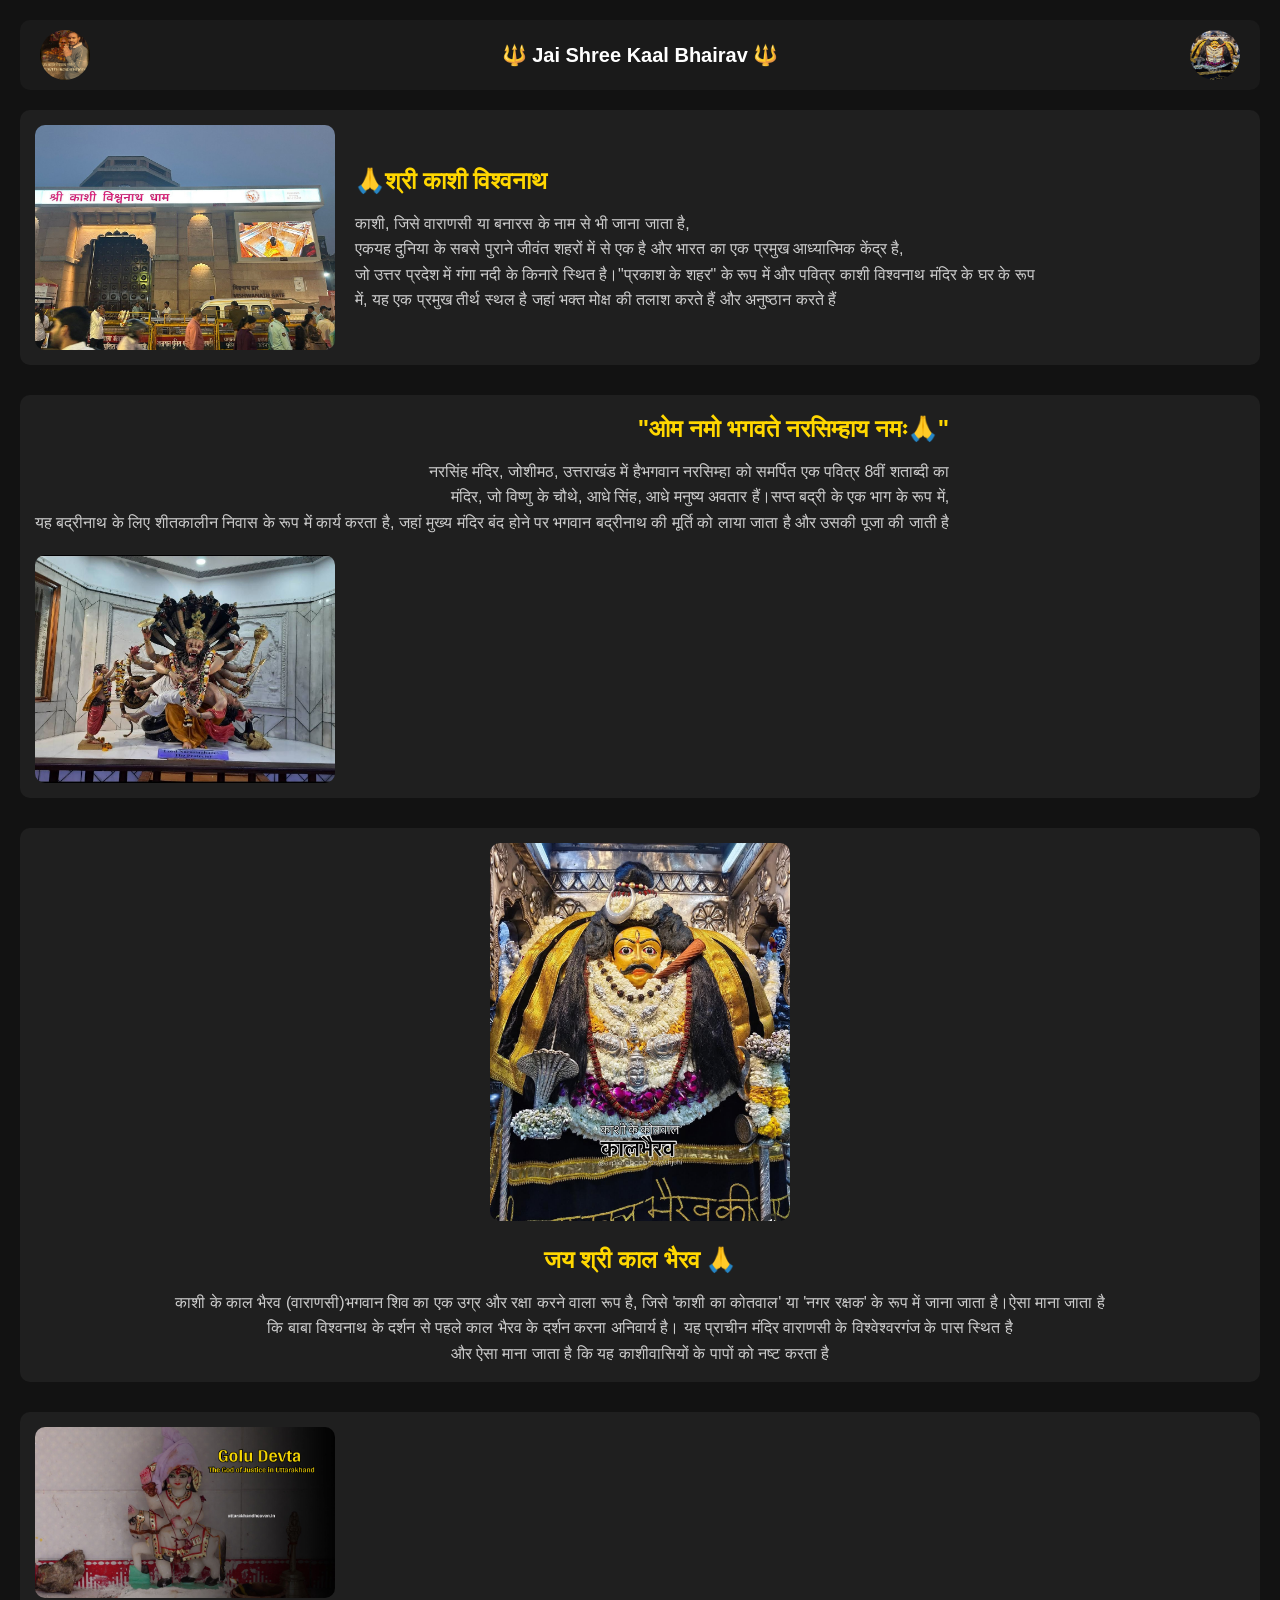
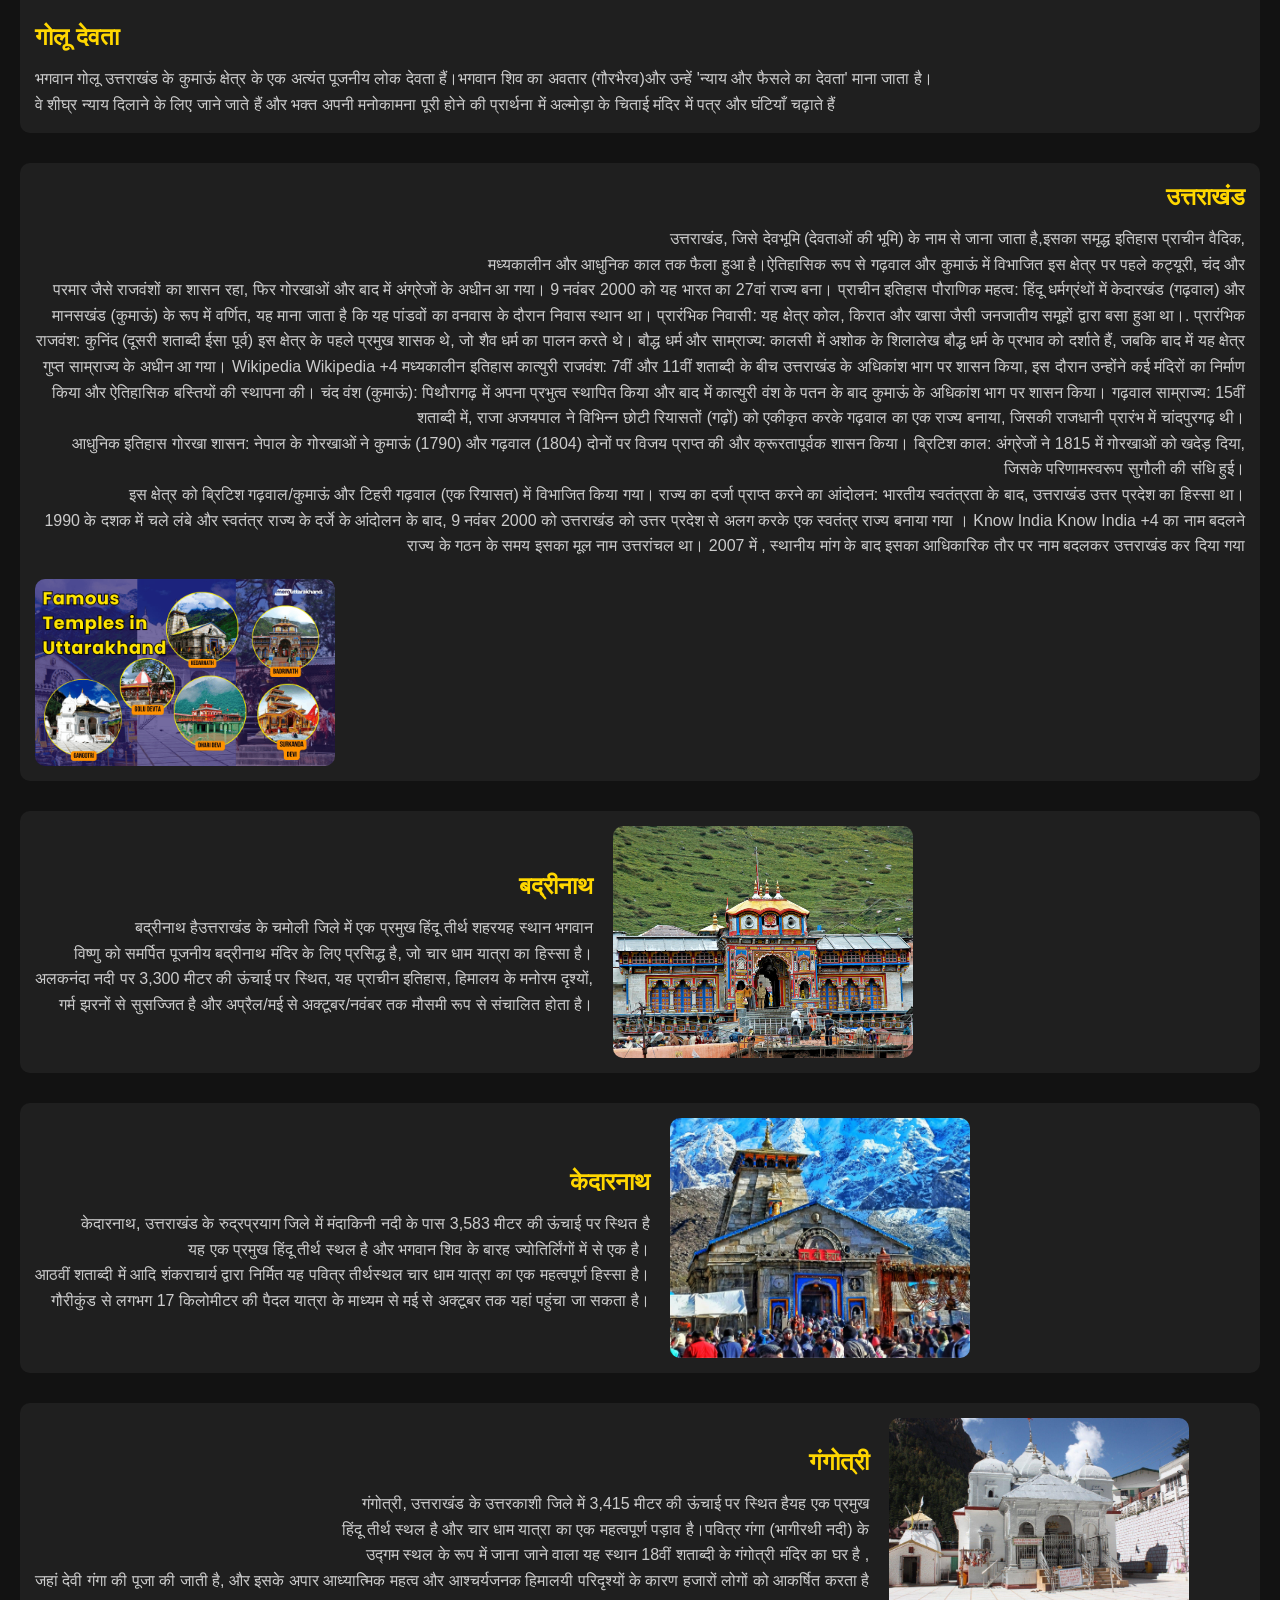
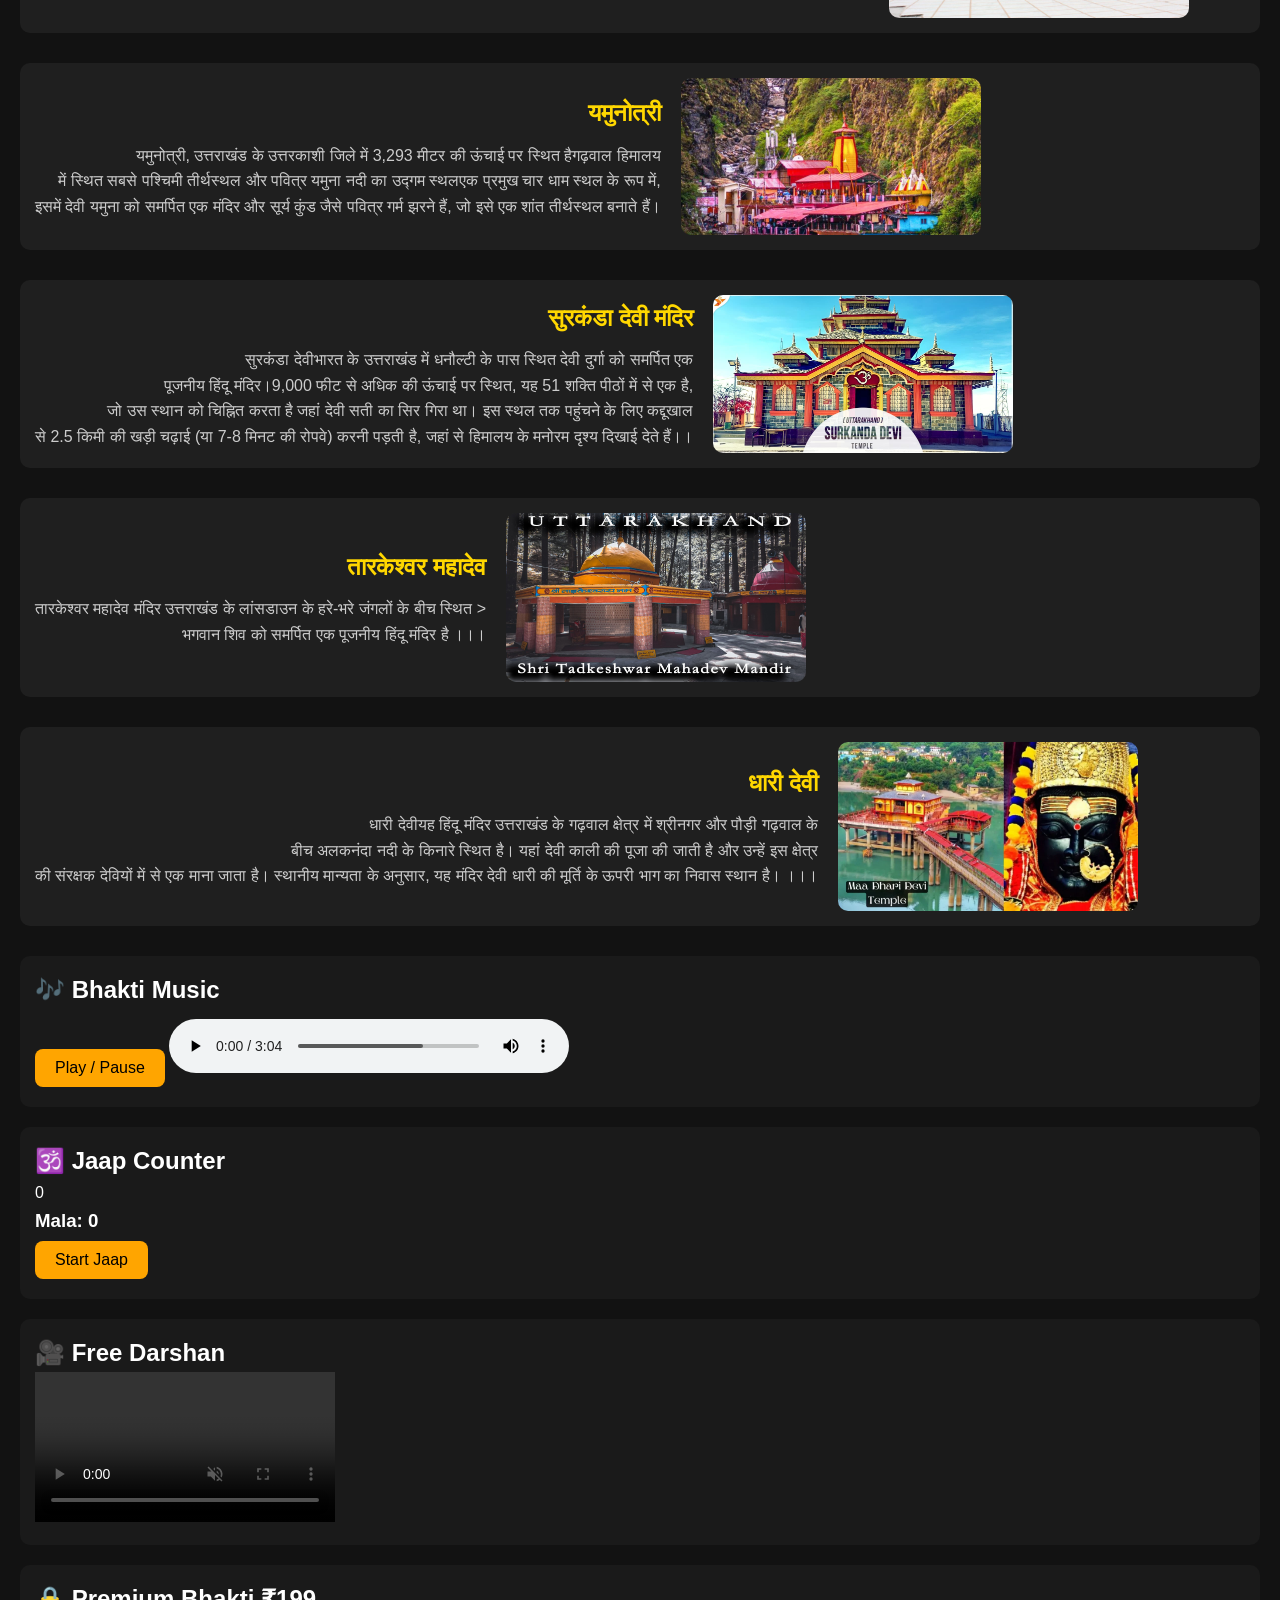
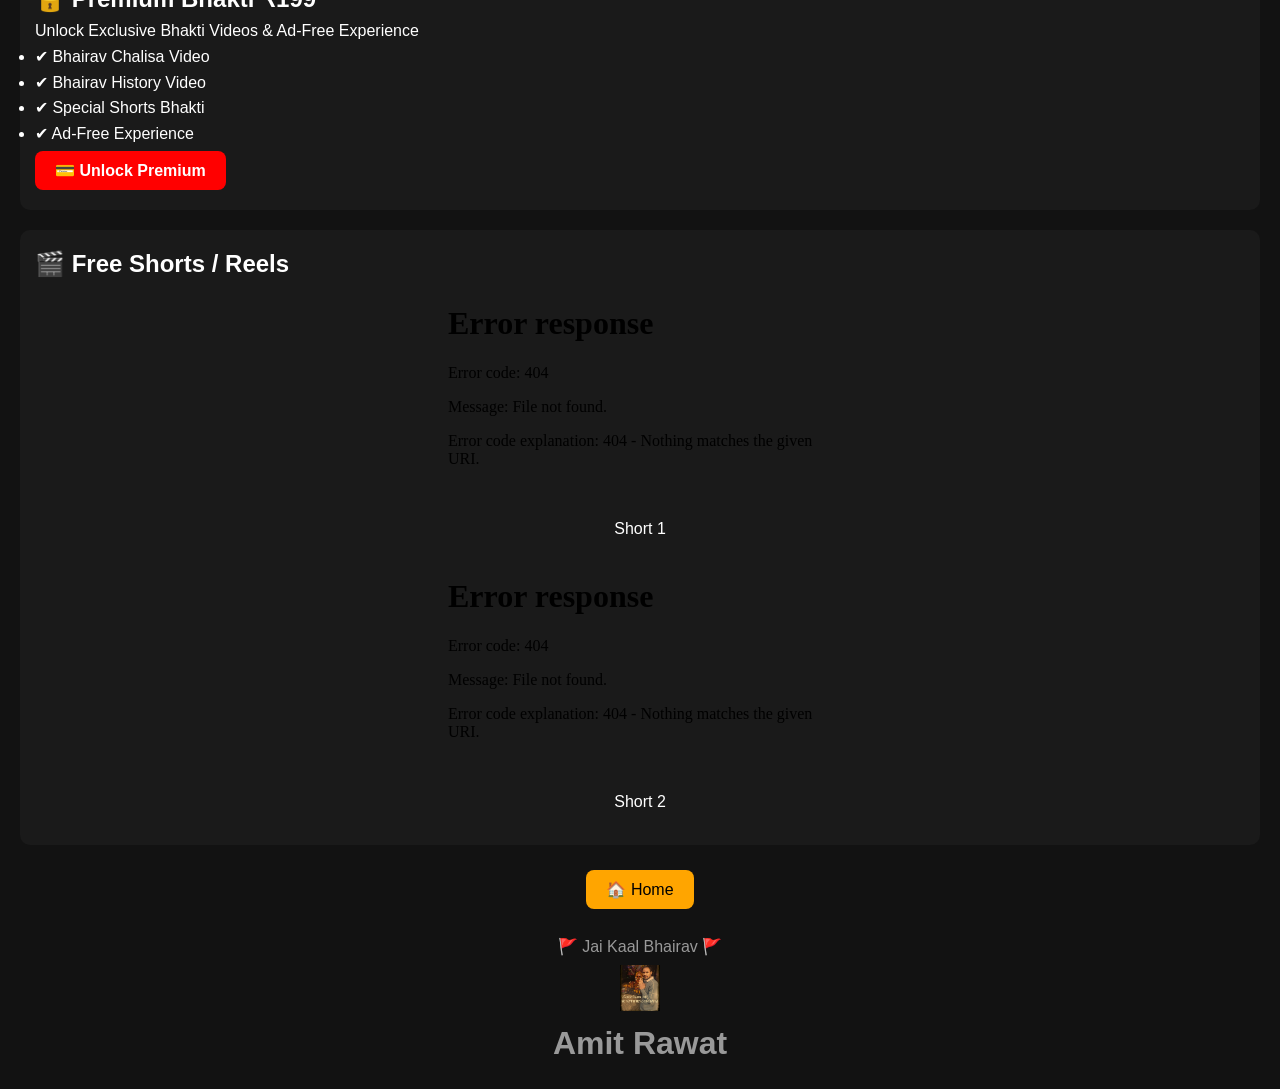
==== bhajan.html @ 5c745286 "Initial commit" ====
<!DOCTYPE html>
<html>
<head>
<title>Bhajan Videos</title>
<link rel="stylesheet" href="style.css">
</head>
<body>
<script src="script.js"></script>
<script>checkPremium();</script>

<header>
  <img src="myphoto.jpg" class="left-img" alt="My Pic">
  <div class="center-text"><span>🔱</span> Jai Shree Kaal Bhairav 🔱</div>
  <img src="bhairav.jpg" class="right-img" alt="Bhairav Ji">
</header>

<h1>🙏 Bhajan Videos</h1>

<div class="video-box">
  <iframe src="https://www.youtube.com/embed/sample3" allow="autoplay"></iframe>
  <p>Bhairav Bhajan 1</p>
</div>

<div class="video-box">
  <iframe src="https://www.youtube.com/embed/sample4" allow="autoplay"></iframe>
  <p>Bhairav Bhajan 2</p>
</div>

<br>
<button onclick="goHome()">🏠 Home</button>
</body>
</html>
---- style.css ----
/* GENERAL RESET */
* {
  margin: 0;
  padding: 0;
  box-sizing: border-box;
  font-family: Arial, sans-serif;
}

/* BODY */
body {
  background: #121212;
  color: #fff;
  line-height: 1.6;
  padding: 20px;
}

/* HEADER */
header {
  display: flex;
  justify-content: space-between;
  align-items: center;
  background: #1a1a1a;
  padding: 10px 20px;
  border-radius: 10px;
  margin-bottom: 20px;
}

header .left-img,
header .right-img {
  width: 50px;
  height: 50px;
  border-radius: 50%;
}

header .center-text {
  font-size: 20px;
  text-align: center;
  font-weight: bold;
}

/* HERO ITEMS */
.hero-item {
  display: flex;
  align-items: center;
  margin-bottom: 30px;
  gap: 20px;
  flex-wrap: wrap;
  background: #1f1f1f;
  padding: 15px;
  border-radius: 10px;
}

.hero-item.left img { order: 1; }
.hero-item.left .hero-text { order: 2; text-align: left; }

.hero-item.right img { order: 2; }
.hero-item.right .hero-text { order: 1; text-align: right; }

.hero-item.center { flex-direction: column; text-align: center; }

.hero-item img {
  max-width: 300px;
  border-radius: 10px;
  flex-shrink: 0;
}

/* HERO TEXT */
.hero-text h1 { margin-bottom: 10px; color: gold; }
.hero-text p { color: #ccc; }

/* CARD / SECTION */
.card { background: #1a1a1a; padding: 15px; margin-bottom: 20px; border-radius: 10px; }

/* BUTTONS */
button {
  padding: 10px 20px;
  background: orange;
  border: none;
  border-radius: 8px;
  font-size: 16px;
  cursor: pointer;
  margin: 5px 0;
  transition: 0.3s;
}
button:hover { background: #ff6600; }

/* PREMIUM BUTTON */
.pay-btn { background: red; color: #fff; font-weight: bold; }
.pay-btn:hover { background: #ff3333; }

/* VIDEO BOXES */
.video-box { margin-bottom: 15px; text-align: center; }
.video-box iframe { width: 100%; max-width: 400px; height: 225px; border-radius: 10px; }

/* AUDIO CONTROL */
audio { width: 100%; max-width: 400px; margin-top: 10px; border-radius: 5px; }

/* FOOTER */
footer { margin-top: 20px; text-align: center; color: #999; }
footer img { width: 40px; margin-top: 5px; }

/* RESPONSIVE */
@media screen and (max-width: 768px) {
  .hero-item { flex-direction: column !important; text-align: center !important; }
  .hero-item.left .hero-text,
  .hero-item.right .hero-text { order: 2 !important; text-align: center !important; }
  header { flex-direction: column; gap: 10px; }
}
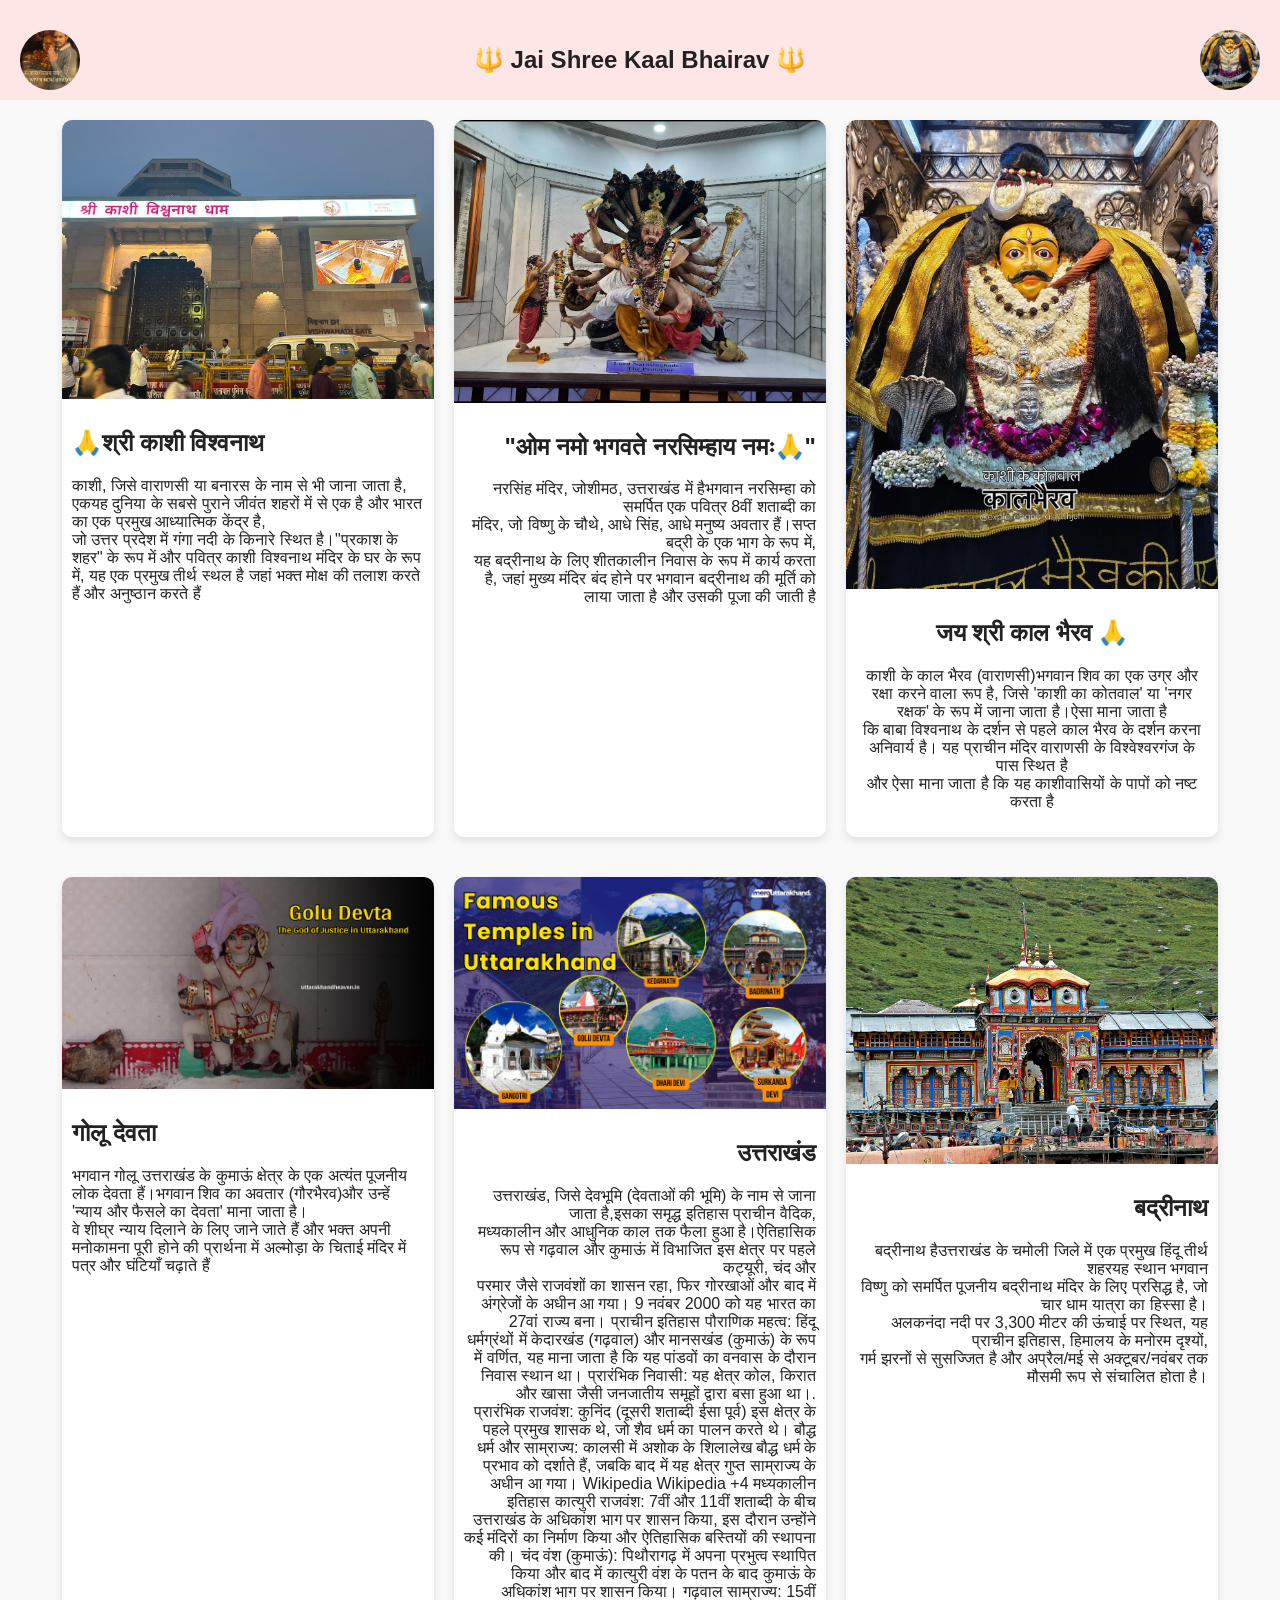
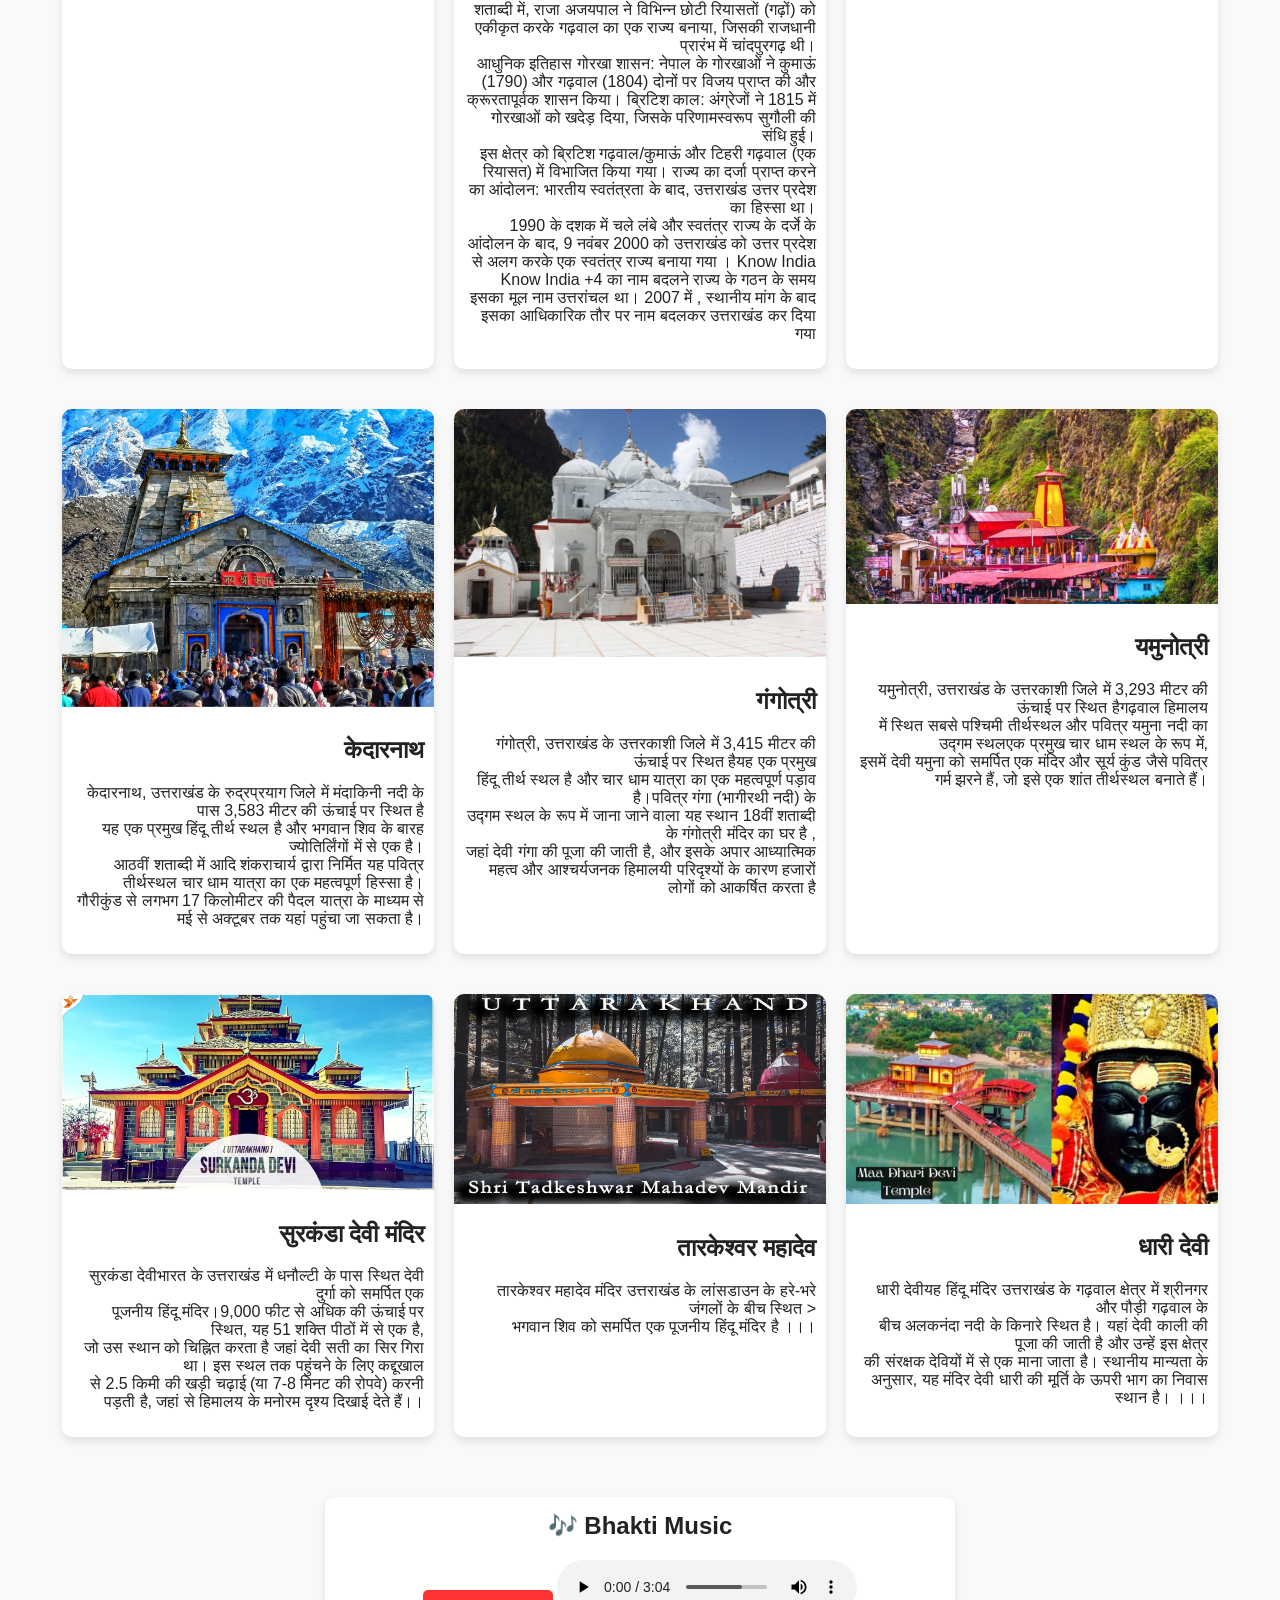
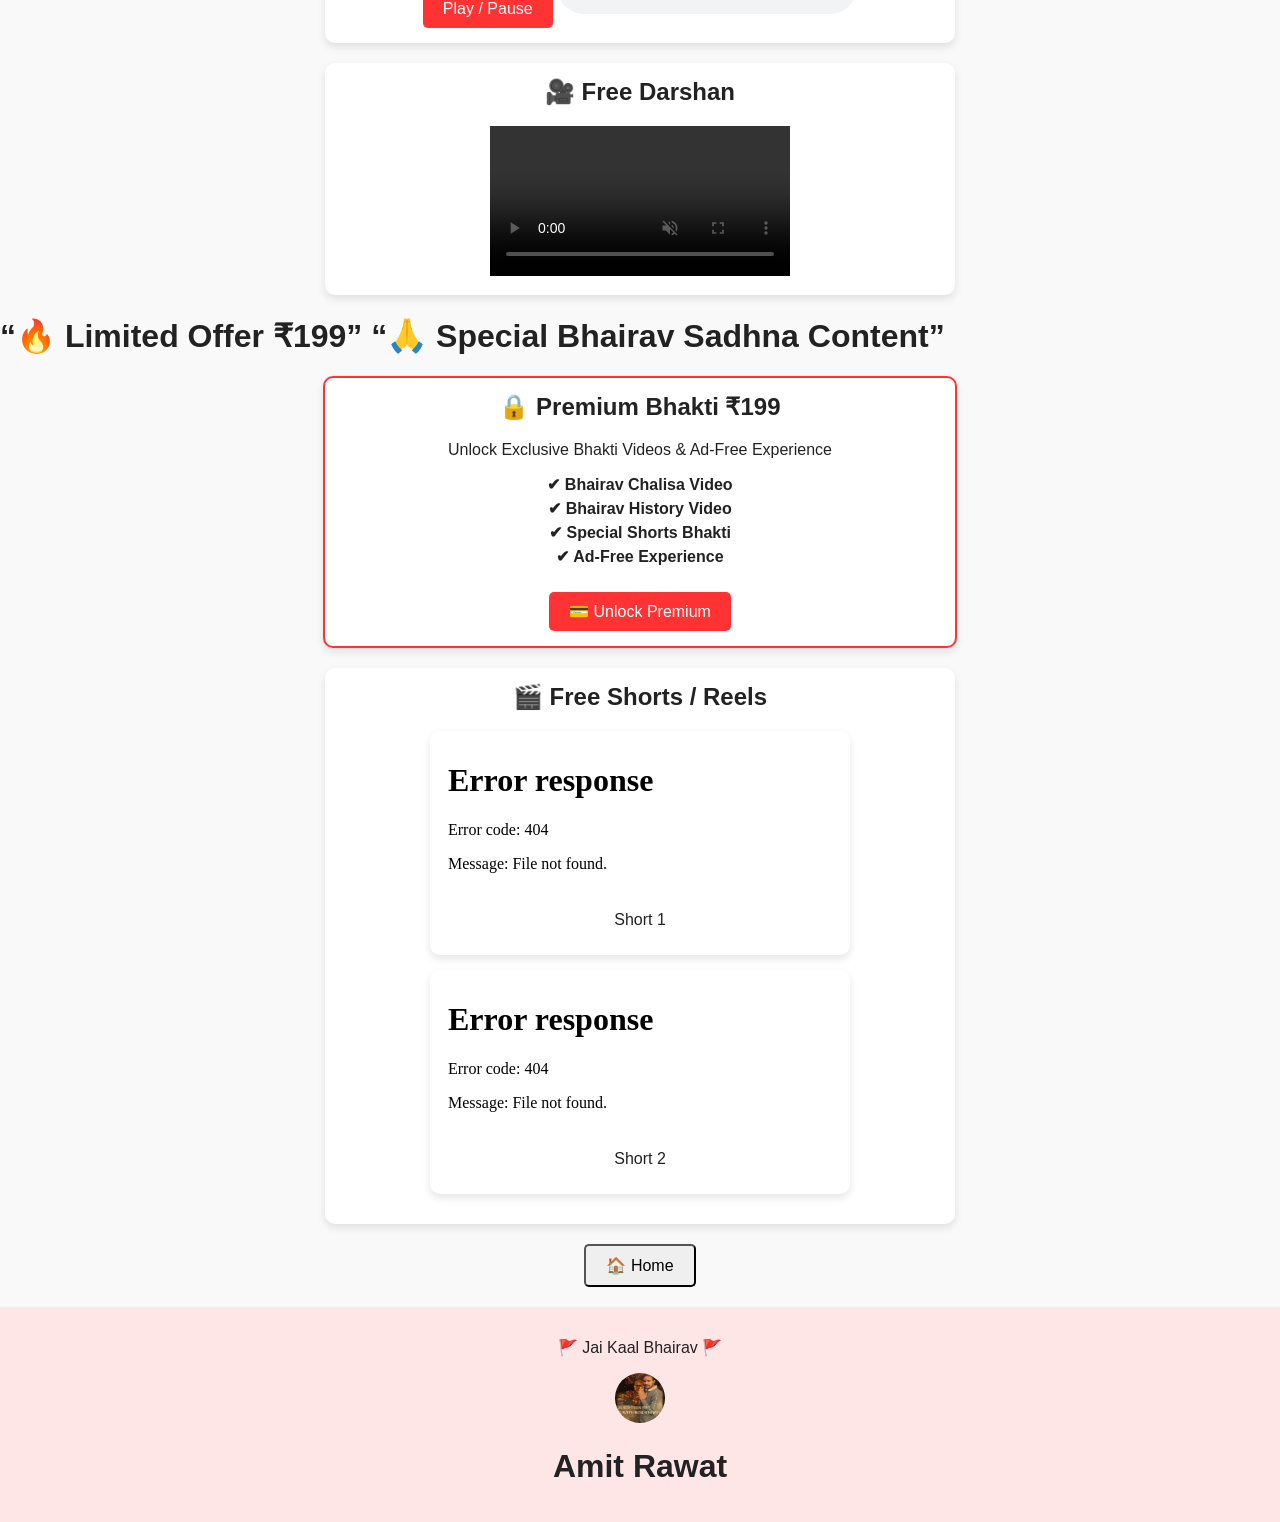
==== commit 7240ed5d: "Updated  all wbsite files" ====
--- a/bhajan.html
+++ b/bhajan.html
@@ -20,6 +20,10 @@
   <iframe src="https://www.youtube.com/embed/sample3" allow="autoplay"></iframe>
   <p>Bhairav Bhajan 1</p>
 </div>
+<div class="video-box">
+  <iframe src="https://drive.google.com/file/d/1VqGi5eL-gaH4GnxlqEQd5Yrz0xBXDdcP/preview" width="320" height="240" allow="autoplay"></iframe>
+  <p>Shorts Video</p>
+</div>
 
 <div class="video-box">
   <iframe src="https://www.youtube.com/embed/sample4" allow="autoplay"></iframe>
--- a/style.css
+++ b/style.css
@@ -1,108 +1,190 @@
-/* GENERAL RESET */
-* {
+/* =========================
+   BODY STYLING
+========================= */
+body {
+  font-family: Arial, sans-serif;
   margin: 0;
   padding: 0;
-  box-sizing: border-box;
-  font-family: Arial, sans-serif;
+  background-color: #f9f9f9;
+  color: #222;
 }
 
-/* BODY */
-body {
-  background: #121212;
-  color: #fff;
-  line-height: 1.6;
-  padding: 20px;
-}
-
-/* HEADER */
+/* =========================
+   HEADER
+========================= */
 header {
   display: flex;
   justify-content: space-between;
   align-items: center;
-  background: #1a1a1a;
   padding: 10px 20px;
+  background-color: #ffe6e6;
+  flex-wrap: wrap;
+}
+
+header h1 {
+  display: none; /* Hide extra h1 if already using images/text */
+}
+
+header .left-img, header .right-img {
+  width: 60px;
+  height: 60px;
+  border-radius: 50%;
+  object-fit: cover;
+}
+
+header .center-text {
+  font-size: 24px;
+  font-weight: bold;
+  text-align: center;
+  flex-grow: 1;
+}
+
+/* =========================
+   HERO SECTION
+========================= */
+.hero {
+  display: flex;
+  flex-wrap: wrap;
+  justify-content: center;
+  gap: 20px;
+  padding: 20px;
+}
+
+/* Hero Item Common */
+.hero-item {
+  width: 30%;
+  min-width: 250px;
+  background-color: #fff;
   border-radius: 10px;
+  overflow: hidden;
+  box-shadow: 0 4px 8px rgba(0,0,0,0.1);
   margin-bottom: 20px;
 }
 
-header .left-img,
-header .right-img {
+/* Images inside hero */
+.hero-item img {
+  width: 100%;
+  height: auto;
+  display: block;
+}
+
+/* Hero text */
+.hero-text {
+  padding: 10px;
+}
+
+/* Text alignment per type */
+.hero-item.left .hero-text { text-align: left; }
+.hero-item.right .hero-text { text-align: right; }
+.hero-item.center .hero-text { text-align: center; }
+
+/* =========================
+   AUDIO SECTION
+========================= */
+.card {
+  background-color: #fff;
+  padding: 15px;
+  margin: 20px auto;
+  width: 90%;
+  max-width: 600px;
+  border-radius: 10px;
+  box-shadow: 0 4px 8px rgba(0,0,0,0.1);
+  text-align: center;
+}
+
+.card h2 {
+  margin-top: 0;
+}
+
+.card button {
+  padding: 10px 20px;
+  margin-top: 10px;
+  font-size: 16px;
+  border: none;
+  background-color: #ff3333;
+  color: #fff;
+  border-radius: 5px;
+  cursor: pointer;
+}
+
+.card button:hover {
+  background-color: #e60000;
+}
+
+/* =========================
+   VIDEO BOX / SHORTS
+========================= */
+.video-box {
+  margin: 15px auto;
+  width: 100%;
+  max-width: 400px;
+  background-color: #fff;
+  border-radius: 10px;
+  padding: 10px;
+  text-align: center;
+  box-shadow: 0 4px 8px rgba(0,0,0,0.1);
+}
+
+.video-box video,
+.video-box iframe {
+  width: 100%;
+  height: auto;
+  border-radius: 10px;
+}
+
+/* =========================
+   PREMIUM SECTION
+========================= */
+.premium {
+  border: 2px solid #ff3333;
+  padding: 15px;
+  text-align: center;
+}
+
+.premium ul {
+  list-style: none;
+  padding-left: 0;
+}
+
+.premium li {
+  margin: 5px 0;
+  font-weight: bold;
+}
+
+/* =========================
+   BUTTONS
+========================= */
+button {
+  padding: 10px 20px;
+  font-size: 16px;
+  border-radius: 5px;
+  cursor: pointer;
+}
+
+/* =========================
+   FOOTER
+========================= */
+footer {
+  background-color: #ffe6e6;
+  text-align: center;
+  padding: 15px;
+}
+
+footer img {
   width: 50px;
   height: 50px;
   border-radius: 50%;
 }
 
-header .center-text {
-  font-size: 20px;
-  text-align: center;
-  font-weight: bold;
-}
-
-/* HERO ITEMS */
-.hero-item {
-  display: flex;
-  align-items: center;
-  margin-bottom: 30px;
-  gap: 20px;
-  flex-wrap: wrap;
-  background: #1f1f1f;
-  padding: 15px;
-  border-radius: 10px;
-}
-
-.hero-item.left img { order: 1; }
-.hero-item.left .hero-text { order: 2; text-align: left; }
-
-.hero-item.right img { order: 2; }
-.hero-item.right .hero-text { order: 1; text-align: right; }
-
-.hero-item.center { flex-direction: column; text-align: center; }
-
-.hero-item img {
-  max-width: 300px;
-  border-radius: 10px;
-  flex-shrink: 0;
-}
-
-/* HERO TEXT */
-.hero-text h1 { margin-bottom: 10px; color: gold; }
-.hero-text p { color: #ccc; }
-
-/* CARD / SECTION */
-.card { background: #1a1a1a; padding: 15px; margin-bottom: 20px; border-radius: 10px; }
-
-/* BUTTONS */
-button {
-  padding: 10px 20px;
-  background: orange;
-  border: none;
-  border-radius: 8px;
-  font-size: 16px;
-  cursor: pointer;
-  margin: 5px 0;
-  transition: 0.3s;
-}
-button:hover { background: #ff6600; }
-
-/* PREMIUM BUTTON */
-.pay-btn { background: red; color: #fff; font-weight: bold; }
-.pay-btn:hover { background: #ff3333; }
-
-/* VIDEO BOXES */
-.video-box { margin-bottom: 15px; text-align: center; }
-.video-box iframe { width: 100%; max-width: 400px; height: 225px; border-radius: 10px; }
-
-/* AUDIO CONTROL */
-audio { width: 100%; max-width: 400px; margin-top: 10px; border-radius: 5px; }
-
-/* FOOTER */
-footer { margin-top: 20px; text-align: center; color: #999; }
-footer img { width: 40px; margin-top: 5px; }
-
-/* RESPONSIVE */
-@media screen and (max-width: 768px) {
-  .hero-item { flex-direction: column !important; text-align: center !important; }
-  .hero-item.left .hero-text,
-  .hero-item.right .hero-text { order: 2 !important; text-align: center !important; }
-  header { flex-direction: column; gap: 10px; }
+/* =========================
+   RESPONSIVE
+========================= */
+@media(max-width: 900px){
+  .hero {
+    flex-direction: column;
+    align-items: center;
+  }
+  .hero-item {
+    width: 80%;
+  }
 }
